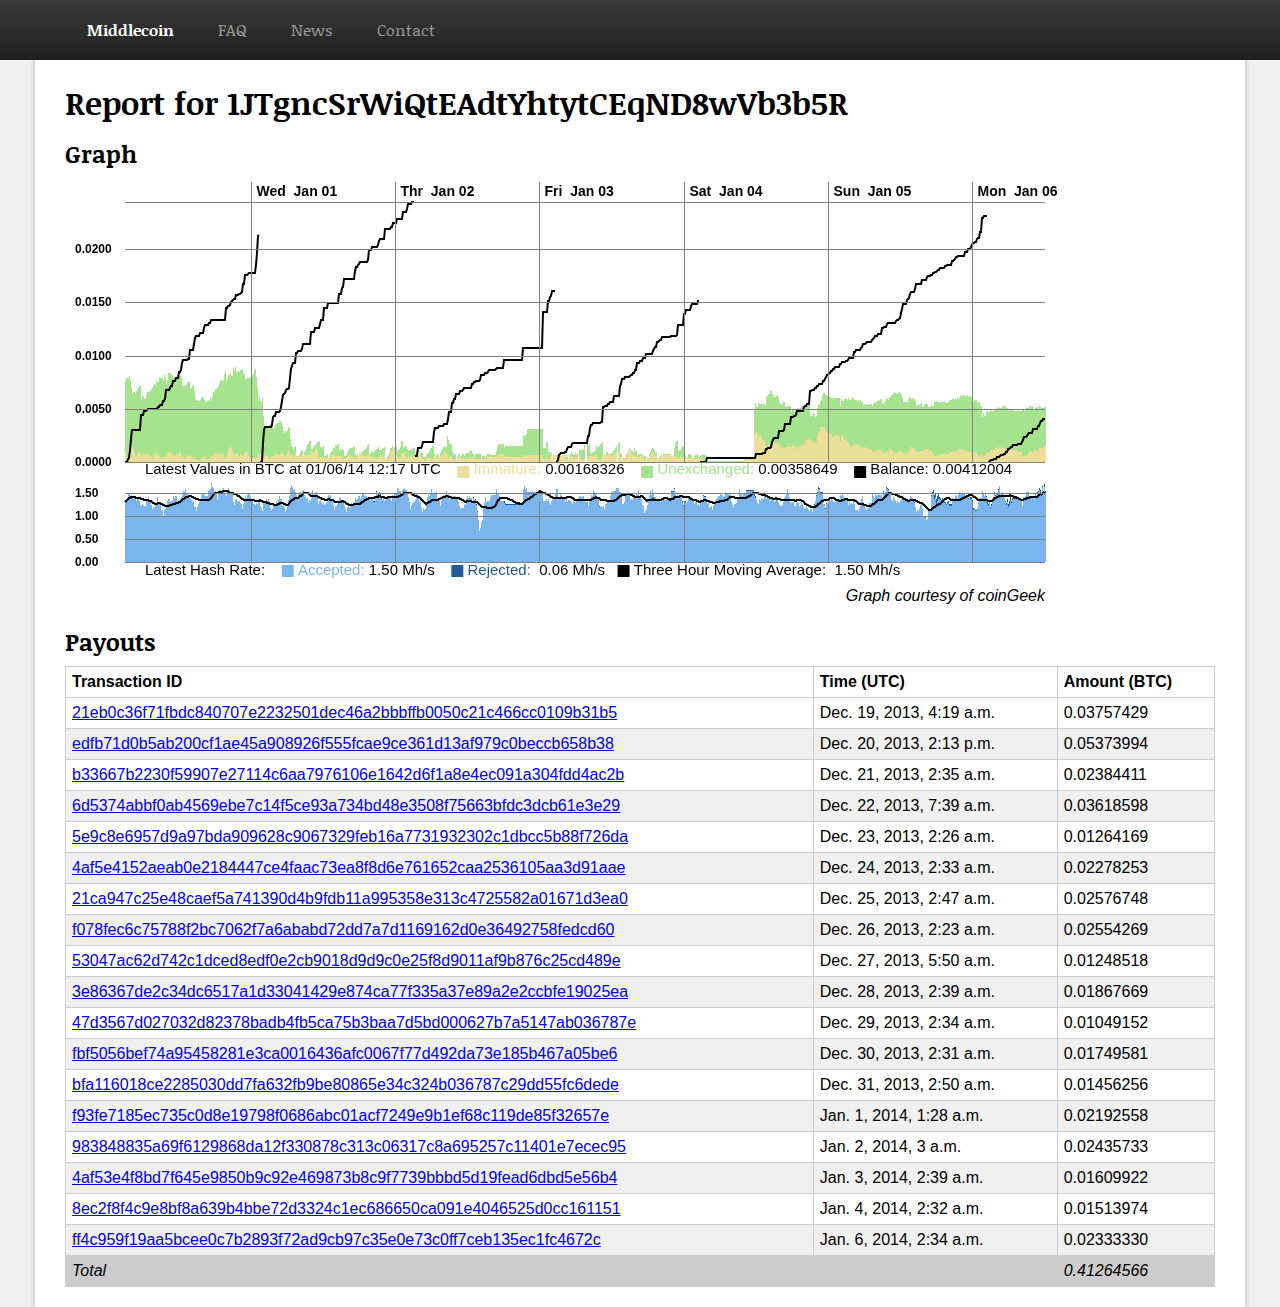
==== middlecoin/1JTgncSrWiQtEAdtYhtytCEqND8wVb3b5R.html @ 770fcc09 "Moved stuff." ====
<!DOCTYPE html>

<html lang="en-US">
<head>
	<title>Middlecoin - 1JTgncSrWiQtEAdtYhtytCEqND8wVb3b5R</title>
	<meta charset="iso-8859-1">
	<meta name="description" content="Profit-switching, auto-exchanging scrypt pool that pays out in BTC." />
	<link href='http://fonts.googleapis.com/css?family=Noticia+Text:700' rel='stylesheet' type='text/css'>
	<link rel="stylesheet" href="style.css">
	<!--[if lt IE 9]><script src="//html5shim.googlecode.com/svn/trunk/html5.js"></script><![endif]-->
</head>
<body>

<nav>
	<ul>
		<li><a href="index.html">Middlecoin</a></li>
		<li><a href="faq.html">FAQ</a></li>
		<li><a href="https://bitcointalk.org/index.php?topic=259649.new#new">News</a></li>
		<li><a href="https://bitcointalk.org/index.php?action=profile;u=109824">Contact</a></li>
	</ul>
</nav>

<div id="container">

<article>
	<h1>Report for 1JTgncSrWiQtEAdtYhtytCEqND8wVb3b5R</h1>
	<h2>Graph</h2>
	<canvas id="mc_data" width="1000" height="400">
          ho ho, you can't display HTML canvas graphics yet
	</canvas>
	<script src="1JTgncSrWiQtEAdtYhtytCEqND8wVb3b5R.js"></script>
	<p class="courtesy">Graph courtesy of coinGeek</p>

	<h2>Payouts</h2>


<table>
<tr>
<th>Transaction ID</th>
<th>Time (UTC)</th>
<th>Amount (BTC)</th>
</tr>

<tr>
<td><a href="http://blockchain.info/tx/21eb0c36f71fbdc840707e2232501dec46a2bbbffb0050c21c466cc0109b31b5">21eb0c36f71fbdc840707e2232501dec46a2bbbffb0050c21c466cc0109b31b5</a></td>
<td>Dec. 19, 2013, 4:19 a.m.</td>
<td>0.03757429</td>
</tr>

<tr class="alt">
<td><a href="http://blockchain.info/tx/edfb71d0b5ab200cf1ae45a908926f555fcae9ce361d13af979c0beccb658b38">edfb71d0b5ab200cf1ae45a908926f555fcae9ce361d13af979c0beccb658b38</a></td>
<td>Dec. 20, 2013, 2:13 p.m.</td>
<td>0.05373994</td>
</tr>

<tr>
<td><a href="http://blockchain.info/tx/b33667b2230f59907e27114c6aa7976106e1642d6f1a8e4ec091a304fdd4ac2b">b33667b2230f59907e27114c6aa7976106e1642d6f1a8e4ec091a304fdd4ac2b</a></td>
<td>Dec. 21, 2013, 2:35 a.m.</td>
<td>0.02384411</td>
</tr>

<tr class="alt">
<td><a href="http://blockchain.info/tx/6d5374abbf0ab4569ebe7c14f5ce93a734bd48e3508f75663bfdc3dcb61e3e29">6d5374abbf0ab4569ebe7c14f5ce93a734bd48e3508f75663bfdc3dcb61e3e29</a></td>
<td>Dec. 22, 2013, 7:39 a.m.</td>
<td>0.03618598</td>
</tr>

<tr>
<td><a href="http://blockchain.info/tx/5e9c8e6957d9a97bda909628c9067329feb16a7731932302c1dbcc5b88f726da">5e9c8e6957d9a97bda909628c9067329feb16a7731932302c1dbcc5b88f726da</a></td>
<td>Dec. 23, 2013, 2:26 a.m.</td>
<td>0.01264169</td>
</tr>

<tr class="alt">
<td><a href="http://blockchain.info/tx/4af5e4152aeab0e2184447ce4faac73ea8f8d6e761652caa2536105aa3d91aae">4af5e4152aeab0e2184447ce4faac73ea8f8d6e761652caa2536105aa3d91aae</a></td>
<td>Dec. 24, 2013, 2:33 a.m.</td>
<td>0.02278253</td>
</tr>

<tr>
<td><a href="http://blockchain.info/tx/21ca947c25e48caef5a741390d4b9fdb11a995358e313c4725582a01671d3ea0">21ca947c25e48caef5a741390d4b9fdb11a995358e313c4725582a01671d3ea0</a></td>
<td>Dec. 25, 2013, 2:47 a.m.</td>
<td>0.02576748</td>
</tr>

<tr class="alt">
<td><a href="http://blockchain.info/tx/f078fec6c75788f2bc7062f7a6ababd72dd7a7d1169162d0e36492758fedcd60">f078fec6c75788f2bc7062f7a6ababd72dd7a7d1169162d0e36492758fedcd60</a></td>
<td>Dec. 26, 2013, 2:23 a.m.</td>
<td>0.02554269</td>
</tr>

<tr>
<td><a href="http://blockchain.info/tx/53047ac62d742c1dced8edf0e2cb9018d9d9c0e25f8d9011af9b876c25cd489e">53047ac62d742c1dced8edf0e2cb9018d9d9c0e25f8d9011af9b876c25cd489e</a></td>
<td>Dec. 27, 2013, 5:50 a.m.</td>
<td>0.01248518</td>
</tr>

<tr class="alt">
<td><a href="http://blockchain.info/tx/3e86367de2c34dc6517a1d33041429e874ca77f335a37e89a2e2ccbfe19025ea">3e86367de2c34dc6517a1d33041429e874ca77f335a37e89a2e2ccbfe19025ea</a></td>
<td>Dec. 28, 2013, 2:39 a.m.</td>
<td>0.01867669</td>
</tr>

<tr>
<td><a href="http://blockchain.info/tx/47d3567d027032d82378badb4fb5ca75b3baa7d5bd000627b7a5147ab036787e">47d3567d027032d82378badb4fb5ca75b3baa7d5bd000627b7a5147ab036787e</a></td>
<td>Dec. 29, 2013, 2:34 a.m.</td>
<td>0.01049152</td>
</tr>

<tr class="alt">
<td><a href="http://blockchain.info/tx/fbf5056bef74a95458281e3ca0016436afc0067f77d492da73e185b467a05be6">fbf5056bef74a95458281e3ca0016436afc0067f77d492da73e185b467a05be6</a></td>
<td>Dec. 30, 2013, 2:31 a.m.</td>
<td>0.01749581</td>
</tr>

<tr>
<td><a href="http://blockchain.info/tx/bfa116018ce2285030dd7fa632fb9be80865e34c324b036787c29dd55fc6dede">bfa116018ce2285030dd7fa632fb9be80865e34c324b036787c29dd55fc6dede</a></td>
<td>Dec. 31, 2013, 2:50 a.m.</td>
<td>0.01456256</td>
</tr>

<tr class="alt">
<td><a href="http://blockchain.info/tx/f93fe7185ec735c0d8e19798f0686abc01acf7249e9b1ef68c119de85f32657e">f93fe7185ec735c0d8e19798f0686abc01acf7249e9b1ef68c119de85f32657e</a></td>
<td>Jan. 1, 2014, 1:28 a.m.</td>
<td>0.02192558</td>
</tr>

<tr>
<td><a href="http://blockchain.info/tx/983848835a69f6129868da12f330878c313c06317c8a695257c11401e7ecec95">983848835a69f6129868da12f330878c313c06317c8a695257c11401e7ecec95</a></td>
<td>Jan. 2, 2014, 3 a.m.</td>
<td>0.02435733</td>
</tr>

<tr class="alt">
<td><a href="http://blockchain.info/tx/4af53e4f8bd7f645e9850b9c92e469873b8c9f7739bbbd5d19fead6dbd5e56b4">4af53e4f8bd7f645e9850b9c92e469873b8c9f7739bbbd5d19fead6dbd5e56b4</a></td>
<td>Jan. 3, 2014, 2:39 a.m.</td>
<td>0.01609922</td>
</tr>

<tr>
<td><a href="http://blockchain.info/tx/8ec2f8f4c9e8bf8a639b4bbe72d3324c1ec686650ca091e4046525d0cc161151">8ec2f8f4c9e8bf8a639b4bbe72d3324c1ec686650ca091e4046525d0cc161151</a></td>
<td>Jan. 4, 2014, 2:32 a.m.</td>
<td>0.01513974</td>
</tr>

<tr class="alt">
<td><a href="http://blockchain.info/tx/ff4c959f19aa5bcee0c7b2893f72ad9cb97c35e0e73c0ff7ceb135ec1fc4672c">ff4c959f19aa5bcee0c7b2893f72ad9cb97c35e0e73c0ff7ceb135ec1fc4672c</a></td>
<td>Jan. 6, 2014, 2:34 a.m.</td>
<td>0.02333330</td>
</tr>

<tr class="total">
<td colspan="2">Total</td>
<td>0.41264566</a></td>
</tr>
</table>

</article>

</div>

</body></html>
---- middlecoin/style.css ----
/*! normalize.css v2.1.3 | MIT License | git.io/normalize */
article,aside,details,figcaption,figure,footer,header,hgroup,main,nav,section,summary{display:block}audio,canvas,video{display:inline-block}audio:not([controls]){display:none;height:0}[hidden],template{display:none}html{font-family:sans-serif;-webkit-text-size-adjust:100%;-ms-text-size-adjust:100%}body{margin:0}a{background:transparent}a:focus{outline:thin dotted}a:active,a:hover{outline:0}h1{margin:.67em 0;font-size:2em}abbr[title]{border-bottom:1px dotted}b,strong{font-weight:bold}dfn{font-style:italic}hr{height:0;-moz-box-sizing:content-box;box-sizing:content-box}mark{color:#000;background:#ff0}code,kbd,pre,samp{font-family:monospace,serif;font-size:1em}pre{white-space:pre-wrap}q{quotes:"\201C" "\201D" "\2018" "\2019"}small{font-size:80%}sub,sup{position:relative;font-size:75%;line-height:0;vertical-align:baseline}sup{top:-0.5em}sub{bottom:-0.25em}img{border:0}svg:not(:root){overflow:hidden}figure{margin:0}fieldset{padding:.35em .625em .75em;margin:0 2px;border:1px solid #c0c0c0}legend{padding:0;border:0}button,input,select,textarea{margin:0;font-family:inherit;font-size:100%}button,input{line-height:normal}button,select{text-transform:none}button,html input[type="button"],input[type="reset"],input[type="submit"]{cursor:pointer;-webkit-appearance:button}button[disabled],html input[disabled]{cursor:default}input[type="checkbox"],input[type="radio"]{padding:0;box-sizing:border-box}input[type="search"]{-webkit-box-sizing:content-box;-moz-box-sizing:content-box;box-sizing:content-box;-webkit-appearance:textfield}input[type="search"]::-webkit-search-cancel-button,input[type="search"]::-webkit-search-decoration{-webkit-appearance:none}button::-moz-focus-inner,input::-moz-focus-inner{padding:0;border:0}textarea{overflow:auto;vertical-align:top}table{border-collapse:collapse;border-spacing:0}

html
{
	font-family: "Helvetica Neue", Helvetica, Arial, sans-serif;
	background-color: #f0f0f0;
}

h1, h2, h3
{
	font-family: "Noticia Text", serif;
}

nav
{
	background-color: #2c2c2c;
	background-image: -moz-linear-gradient(top, #3a3a3a, #202020);
	background-image: -webkit-gradient(linear, 0 0, 0 100%, from(#3a3a3a), to(#202020));
	background-image: -webkit-linear-gradient(top, #3a3a3a, #202020);
	background-image: -o-linear-gradient(top, #3a3a3a, #202020);
	background-image: linear-gradient(to bottom, #3a3a3a, #202020);
	background-repeat: repeat-x;
	filter: progid:DXImageTransform.Microsoft.gradient(startColorstr='#ff3a3a3a', endColorstr='#ff202020', GradientType=0);
	color: #eee;
	width: 100%;
}

nav > ul
{
	list-style: none;
	margin: 0 auto;
	padding: 0;
	max-width: 1150px;
}

nav > ul:after
{
   content: " ";
   visibility: hidden;
   display: block;
   height: 0;
   clear: both;
}

nav > ul > li
{
	font-family: 'Noticia Text', serif;
	float: left;
	font-size: 16px;
	line-height: 36px;
}

nav > ul > li.active
{
	background-color: #161616;
}

nav > ul > li > a
{
	position: relative;
	display: block;
	padding: 12px 22px;
	color: #999;
	text-decoration: none;
}

nav > ul > li:first-child a
{
	font-weight: bold;
	color: #fff;
}

nav > ul > li > a:hover
{
	color: #fff;
}

div#container
{
	background-color: #ffffff;
	max-width: 1150px;
	margin: 0 auto;
	padding: 20px 30px;

	box-shadow: 0 0 4px 1px rgba(0,0,0,0.2);
	-moz-box-shadow: 0 0 4px 1px rgba(0,0,0,0.2);
	-webkit-box-shadow: 0 0 4px 1px rgba(0,0,0,0.2);
}

div#intro
{
	background-color: #e9e9e9;
	padding: 20px 30px;
	border-radius: 10px;
}

h1, h2, h3, h4
{
	margin-bottom: -8px;
}

article h1:first-child
{
	margin-top: 0;
}

p, pre, canvas
{
	margin: 0.7em 0;
}

h2 + canvas {
	margin-top: 20px;
}

p.courtesy
{
	width: 980px;
	text-align: right;
	font-style: italic;
	margin-top: -10px;
}

table
{
	margin-top: 2em;
	border-collapse: collapse;
	border: 1px solid #ccc;
	width: 100%;
}

h2 + table
{
	margin-top: 1em;
}

th
{
	border: 1px solid #ccc;
	padding: 6px;
	vertical-align: bottom;
	text-align: left;
}

td
{
	padding: 6px 6px;
	vertical-align: top;
	border: 1px solid #ccc;
}

tr.total td
{
	background-color: #ccc;
	font-style: italic;
}

tr.alt td
{
	background-color: #f0f0f0;
}

footer
{
	margin-top: 20px;
	font-style: italic;
}
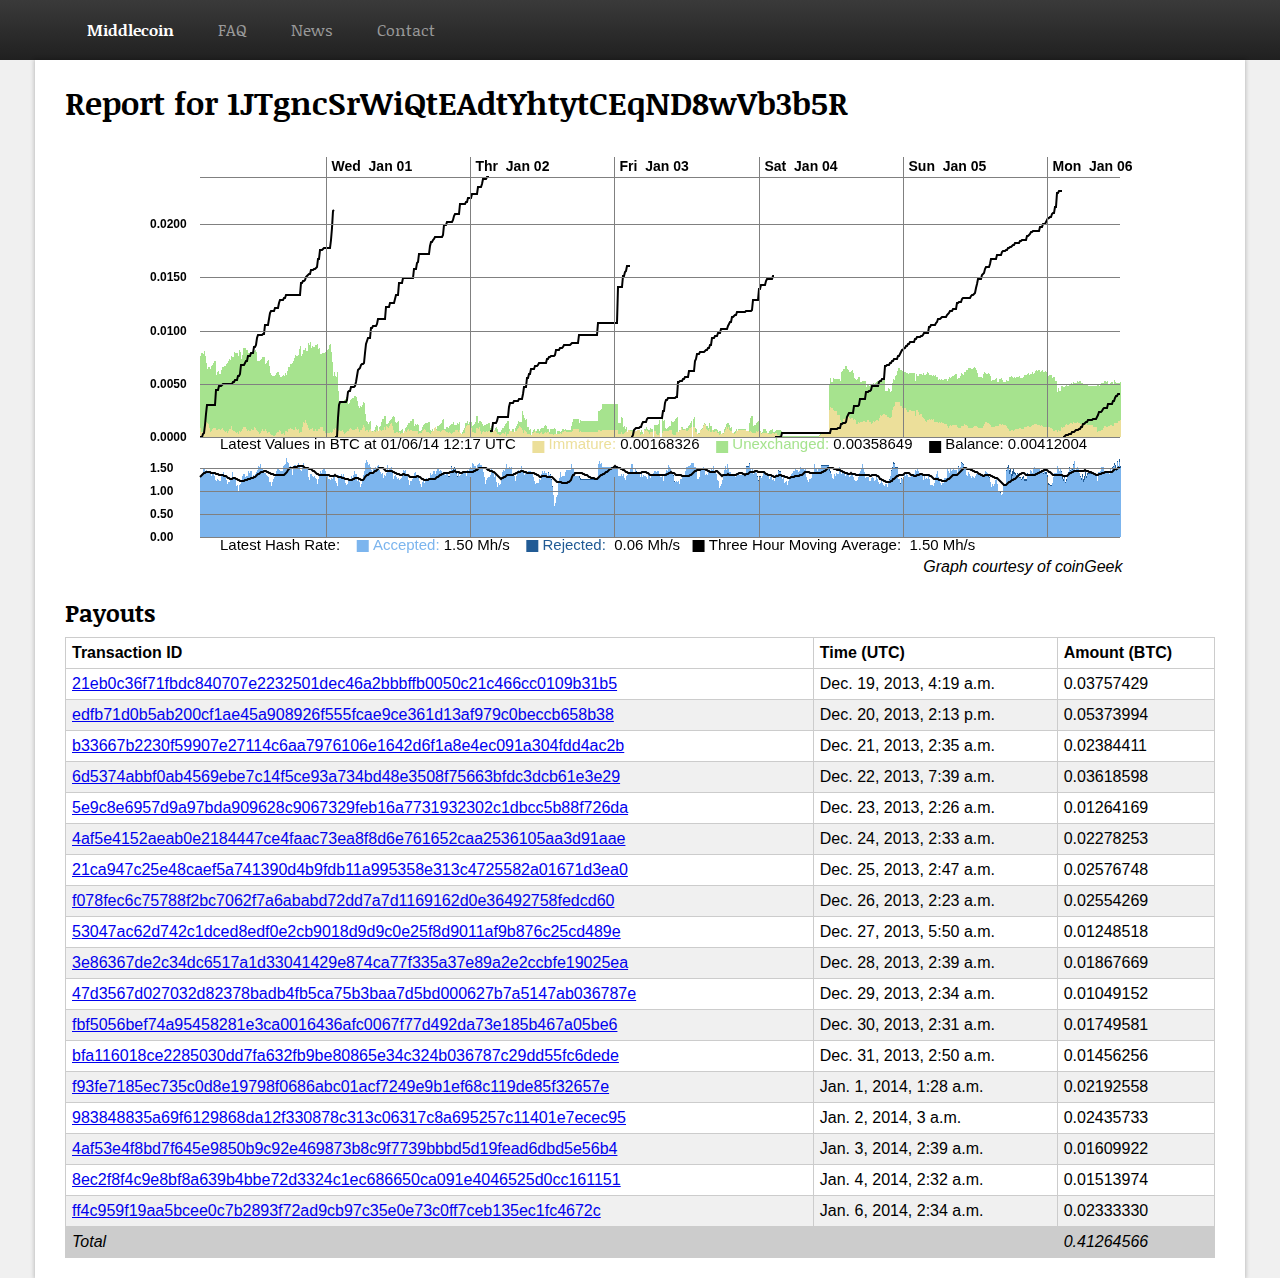
==== commit 7e73da7a: "Tweaks." ====
--- a/middlecoin/1JTgncSrWiQtEAdtYhtytCEqND8wVb3b5R.html
+++ b/middlecoin/1JTgncSrWiQtEAdtYhtytCEqND8wVb3b5R.html
@@ -24,7 +24,7 @@
 
 <article>
 	<h1>Report for 1JTgncSrWiQtEAdtYhtytCEqND8wVb3b5R</h1>
-	<h2>Graph</h2>
+
 	<canvas id="mc_data" width="1000" height="400">
           ho ho, you can't display HTML canvas graphics yet
 	</canvas>
--- a/middlecoin/style.css
+++ b/middlecoin/style.css
@@ -43,7 +43,7 @@
    clear: both;
 }
 
-nav > ul > li
+nav ul > li
 {
 	font-family: 'Noticia Text', serif;
 	float: left;
@@ -51,12 +51,12 @@
 	line-height: 36px;
 }
 
-nav > ul > li.active
+nav ul > li.active
 {
 	background-color: #161616;
 }
 
-nav > ul > li > a
+nav ul > li > a
 {
 	position: relative;
 	display: block;
@@ -65,13 +65,13 @@
 	text-decoration: none;
 }
 
-nav > ul > li:first-child a
+nav ul > li:first-child a
 {
 	font-weight: bold;
 	color: #fff;
 }
 
-nav > ul > li > a:hover
+nav ul > li > a:hover
 {
 	color: #fff;
 }
@@ -105,9 +105,15 @@
 	margin-top: 0;
 }
 
-p, pre, canvas
+p, pre
 {
 	margin: 0.7em 0;
+}
+
+canvas
+{
+	display: block;
+	margin: 40px auto 0.7em auto;
 }
 
 h2 + canvas {
@@ -116,7 +122,8 @@
 
 p.courtesy
 {
-	width: 980px;
+	width: 965px;
+	margin: 0 auto;
 	text-align: right;
 	font-style: italic;
 	margin-top: -10px;
